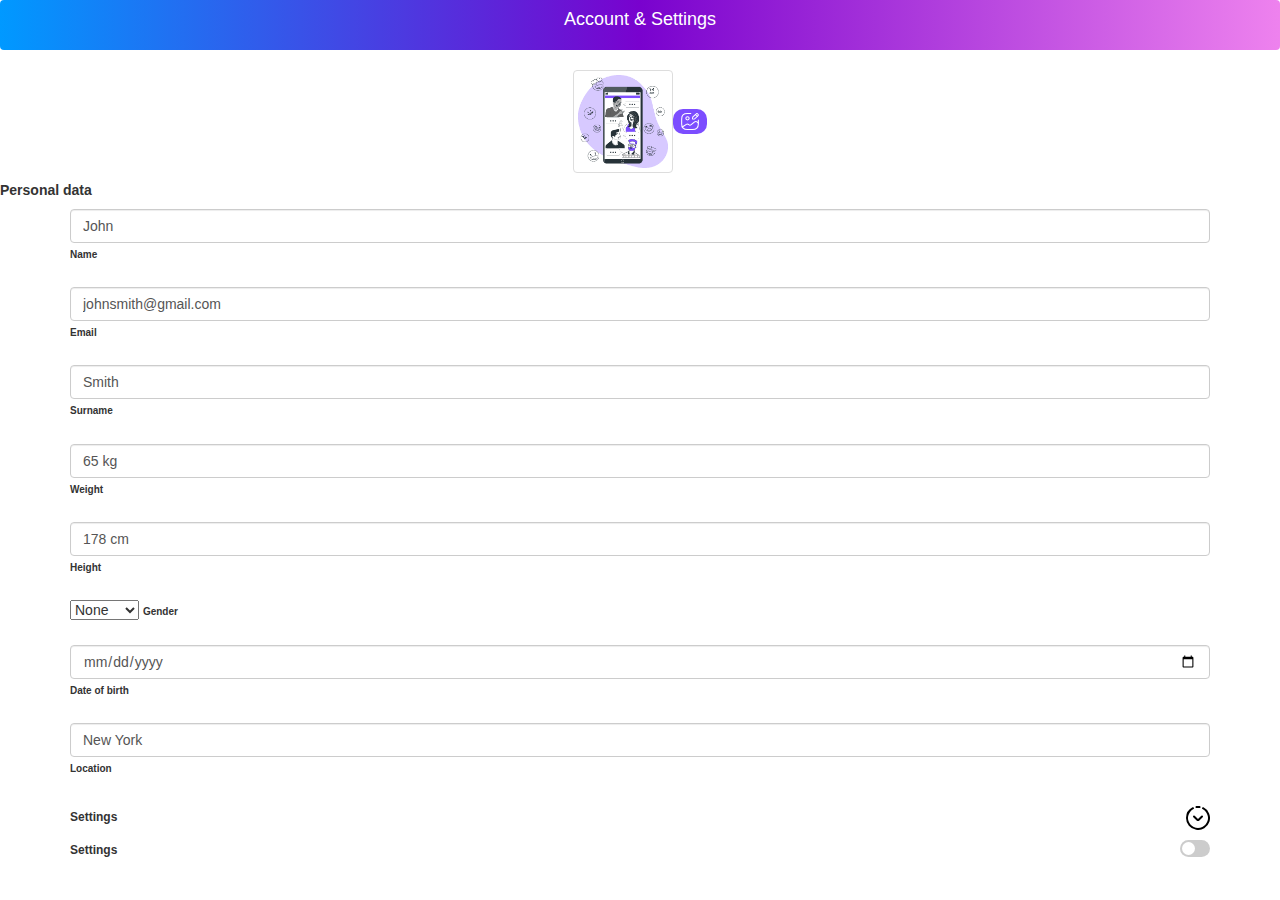
==== pages/accountSettings.html @ 642d5c17 "More and its sub sections created" ====
<!DOCTYPE html>
<html lang="en">
<head>
    <meta charset="UTF-8">
    <meta http-equiv="X-UA-Compatible" content="IE=edge">
    <meta name="viewport" content="width=device-width, initial-scale=1.0">
    <link href="https://cdn.jsdelivr.net/npm/bootstrap@5.1.3/dist/css/bootstrap.min.css" rel="stylesheet" integrity="sha384-1BmE4kWBq78iYhFldvKuhfTAU6auU8tT94WrHftjDbrCEXSU1oBoqyl2QvZ6jIW3" crossorigin="anonymous">
    <script src="https://cdn.jsdelivr.net/npm/bootstrap@5.1.3/dist/js/bootstrap.bundle.min.js" integrity="sha384-ka7Sk0Gln4gmtz2MlQnikT1wXgYsOg+OMhuP+IlRH9sENBO0LRn5q+8nbTov4+1p" crossorigin="anonymous"></script>
    <link rel="stylesheet" href="https://maxcdn.bootstrapcdn.com/bootstrap/3.4.0/css/bootstrap.min.css">
    <link rel="stylesheet" href="https://cdnjs.cloudflare.com/ajax/libs/font-awesome/4.7.0/css/font-awesome.min.css">

    <link rel="stylesheet" href="../css/style.css">
    <title>SiteName</title>
</head>
<body>
    <nav class="navbar navbar-sticky-top Gradient" style="border: none;">
        <!-- <a href="./add_tag.html" style="position: absolute; left: 5%; color: white; cursor: pointer;"><span><i class="fa fa-angle-left" aria-hidden="true" ></i></span></a> -->
        <h4>Account & Settings</h4>
    </nav>
    <div>
        <img src="../assets/images/Group Chat-bro@1X.png" class="img-thumbnail rounded mx-auto d-block" width="100px" alt="..."><span class="badge  position-absolute translate-middle" style="right: 30%; background: #7C4DFF;"><img src="../assets/icons/gallery-edit.svg" alt="" ></span>
    </div>
    <h5 class="title p-4" style="text-align: left;">Personal data</h5>

    <div class="container">
        <div class="card shadow p-3 mb-5 bg-body rounded" style="text-align: left;">
            <div class="card-body">
                <form>
                    <div class="form-floating" style="padding-bottom: 20px;">
                        <input type="text" class="form-control form-control-lg" id="floatingInput" placeholder="name@example.com" value="John">
                        <label for="floatingInput" style="font-size: 10px;">Name</label>
                    </div>
                    <div class="form-floating" style="padding-bottom: 20px;">
                        <input type="email" class="form-control form-control-lg" id="floatingInput" placeholder="name@example.com" value="johnsmith@gmail.com">
                        <label for="floatingInput" style="font-size: 10px;">Email</label>
                    </div>
                    <div class="form-floating" style="padding-bottom: 20px;">
                        <input type="text" class="form-control form-control-lg" id="floatingInput" placeholder="name@example.com" value="Smith">
                        <label for="floatingInput" style="font-size: 10px;">Surname</label>
                    </div>
                    <div class="form-floating" style="padding-bottom: 20px;">
                        <input type="text" class="form-control form-control-lg" id="floatingInput" placeholder="name@example.com" value="65 kg">
                        <label for="floatingInput" style="font-size: 10px;">Weight</label>
                    </div>
                    <div class="form-floating" style="padding-bottom: 20px;">
                        <input type="text" class="form-control form-control-lg" id="floatingInput" placeholder="name@example.com" value="178 cm">
                        <label for="floatingInput" style="font-size: 10px;">Height</label>
                    </div>
                    <div class="form-floating" style="padding-bottom: 20px;">
                        <select class="form-select" id="floatingSelect" aria-label="Floating label select example">
                            <option selected>None</option>
                            <option value="1">Male</option>
                            <option value="2">Female</option>
                            <option value="3">Other</option>
                        </select>
                        <label for="floatingSelect" style="font-size: 10px;">Gender</label>
                    </div>
                    <div class="form-floating" style="padding-bottom: 20px;">
                        <input type="date" class="form-control form-control-lg" id="floatingInput" placeholder="name@example.com" value="01-Jan-2000">
                        <label for="floatingInput" style="font-size: 10px;">Date of birth</label>
                    </div>
                    <div class="form-floating" style="padding-bottom: 20px;">
                        <input type="text" class="form-control form-control-lg" id="floatingInput" placeholder="name@example.com" value="New York">
                        <label for="floatingInput" style="font-size: 10px;">Location</label>
                    </div>
                </form>
            </div>
        </div>
        <div class="card shadow p-3 mb-5 bg-body rounded" style="text-align: left;">
            <div class="listItemFlex" style="align-items: center;">
                <h6 class="title">Settings</h6>
                <img src="../assets/icons/left-arrow.svg" alt="">                   
            </div>
        </div>
        <div class="card shadow p-3 mb-5 bg-body rounded" style="text-align: left;">
            <div class="listItemFlex" style="align-items: center;">
                <h6 class="title">Settings</h6>
                <div>
                    <label class="switch">
                        <input type="checkbox">
                        <span class="slider round"></span>
                    </label>
                </div>                 
            </div>
        </div>
    </div>

    <!-- <nav class="navbar navbar-inverse navbar-fixed-bottom bg-light" >
        <div class="container-flui RowFlex " id="navBtns" >
           <a href="./manage_activies.html" class="navIcon " id="navLink">
               <svg xmlns="http://www.w3.org/2000/svg" width="24" height="24" viewBox="0 0 24 24">
                <g id="ruler_pen" data-name="ruler&amp;pen" transform="translate(-234 -318)">
                    <path id="Vector" d="M10,17V3A2.652,2.652,0,0,0,7,0H3A2.652,2.652,0,0,0,0,3V17a2.652,2.652,0,0,0,3,3H7A2.652,2.652,0,0,0,10,17Z" transform="translate(245.47 320)" fill="none" stroke="#7455f6" stroke-linecap="round" stroke-width="1.5"/>
                    <path id="Vector-2" data-name="Vector" d="M0,0H5" transform="translate(245.47 324)" fill="none" stroke="#7455f6" stroke-linecap="round" stroke-width="1.5"/>
                    <path id="Vector-3" data-name="Vector" d="M0,0H4" transform="translate(245.47 336)" fill="none" stroke="#7455f6" stroke-linecap="round" stroke-width="1.5"/>
                    <path id="Vector-4" data-name="Vector" d="M0,0,5,.05" transform="translate(245.47 331.95)" fill="none" stroke="#7455f6" stroke-linecap="round" stroke-width="1.5"/>
                    <path id="Vector-5" data-name="Vector" d="M0,0H3" transform="translate(245.47 328)" fill="none" stroke="#7455f6" stroke-linecap="round" stroke-width="1.5"/>
                    <path id="Vector-6" data-name="Vector" d="M2.96,0A2.964,2.964,0,0,0,0,2.95V15.91a3.532,3.532,0,0,0,.42,1.52l.82,1.36c.94,1.57,2.49,1.57,3.43,0l.82-1.36a3.532,3.532,0,0,0,.42-1.52V2.95A2.962,2.962,0,0,0,2.96,0Z" transform="translate(236.53 320)" fill="none" stroke="#7455f6" stroke-linecap="round" stroke-width="1.5"/>
                    <path id="Vector-7" data-name="Vector" d="M5.91,0H0" transform="translate(236.53 325)" fill="none" stroke="#7455f6" stroke-linecap="round" stroke-width="1.5"/>
                    <path id="Vector-8" data-name="Vector" d="M0,0H24V24H0Z" transform="translate(234 318)" fill="none" opacity="0"/>
                </g>
                </svg>
           </a>
           <a href="#!" class="navIcon" id="navLink">
               <svg xmlns="http://www.w3.org/2000/svg" width="24" height="24" viewBox="0 0 24 24">
                <g id="ruler_pen" data-name="ruler&amp;pen" transform="translate(-234 -318)">
                    <path id="Vector" d="M10,17V3A2.652,2.652,0,0,0,7,0H3A2.652,2.652,0,0,0,0,3V17a2.652,2.652,0,0,0,3,3H7A2.652,2.652,0,0,0,10,17Z" transform="translate(245.47 320)" fill="none" stroke="#7455f6" stroke-linecap="round" stroke-width="1.5"/>
                    <path id="Vector-2" data-name="Vector" d="M0,0H5" transform="translate(245.47 324)" fill="none" stroke="#7455f6" stroke-linecap="round" stroke-width="1.5"/>
                    <path id="Vector-3" data-name="Vector" d="M0,0H4" transform="translate(245.47 336)" fill="none" stroke="#7455f6" stroke-linecap="round" stroke-width="1.5"/>
                    <path id="Vector-4" data-name="Vector" d="M0,0,5,.05" transform="translate(245.47 331.95)" fill="none" stroke="#7455f6" stroke-linecap="round" stroke-width="1.5"/>
                    <path id="Vector-5" data-name="Vector" d="M0,0H3" transform="translate(245.47 328)" fill="none" stroke="#7455f6" stroke-linecap="round" stroke-width="1.5"/>
                    <path id="Vector-6" data-name="Vector" d="M2.96,0A2.964,2.964,0,0,0,0,2.95V15.91a3.532,3.532,0,0,0,.42,1.52l.82,1.36c.94,1.57,2.49,1.57,3.43,0l.82-1.36a3.532,3.532,0,0,0,.42-1.52V2.95A2.962,2.962,0,0,0,2.96,0Z" transform="translate(236.53 320)" fill="none" stroke="#7455f6" stroke-linecap="round" stroke-width="1.5"/>
                    <path id="Vector-7" data-name="Vector" d="M5.91,0H0" transform="translate(236.53 325)" fill="none" stroke="#7455f6" stroke-linecap="round" stroke-width="1.5"/>
                    <path id="Vector-8" data-name="Vector" d="M0,0H24V24H0Z" transform="translate(234 318)" fill="none" opacity="0"/>
                </g>
                </svg>
           </a>
           <a href="#!" class="navIcon" id="navLink">
               <svg xmlns="http://www.w3.org/2000/svg" width="24" height="24" viewBox="0 0 24 24">
                <g id="ruler_pen" data-name="ruler&amp;pen" transform="translate(-234 -318)">
                    <path id="Vector" d="M10,17V3A2.652,2.652,0,0,0,7,0H3A2.652,2.652,0,0,0,0,3V17a2.652,2.652,0,0,0,3,3H7A2.652,2.652,0,0,0,10,17Z" transform="translate(245.47 320)" fill="none" stroke="#7455f6" stroke-linecap="round" stroke-width="1.5"/>
                    <path id="Vector-2" data-name="Vector" d="M0,0H5" transform="translate(245.47 324)" fill="none" stroke="#7455f6" stroke-linecap="round" stroke-width="1.5"/>
                    <path id="Vector-3" data-name="Vector" d="M0,0H4" transform="translate(245.47 336)" fill="none" stroke="#7455f6" stroke-linecap="round" stroke-width="1.5"/>
                    <path id="Vector-4" data-name="Vector" d="M0,0,5,.05" transform="translate(245.47 331.95)" fill="none" stroke="#7455f6" stroke-linecap="round" stroke-width="1.5"/>
                    <path id="Vector-5" data-name="Vector" d="M0,0H3" transform="translate(245.47 328)" fill="none" stroke="#7455f6" stroke-linecap="round" stroke-width="1.5"/>
                    <path id="Vector-6" data-name="Vector" d="M2.96,0A2.964,2.964,0,0,0,0,2.95V15.91a3.532,3.532,0,0,0,.42,1.52l.82,1.36c.94,1.57,2.49,1.57,3.43,0l.82-1.36a3.532,3.532,0,0,0,.42-1.52V2.95A2.962,2.962,0,0,0,2.96,0Z" transform="translate(236.53 320)" fill="none" stroke="#7455f6" stroke-linecap="round" stroke-width="1.5"/>
                    <path id="Vector-7" data-name="Vector" d="M5.91,0H0" transform="translate(236.53 325)" fill="none" stroke="#7455f6" stroke-linecap="round" stroke-width="1.5"/>
                    <path id="Vector-8" data-name="Vector" d="M0,0H24V24H0Z" transform="translate(234 318)" fill="none" opacity="0"/>
                </g>
                </svg>
           </a>
           <a href="./more.html" class="navIcon active" id="navLink">
               <svg xmlns="http://www.w3.org/2000/svg" width="18.314" height="4.226" viewBox="0 0 18.314 4.226">
                    <g id="dots" transform="translate(-3 17.226) rotate(-90)">
                        <path id="XMLID_294_" d="M13,15.113A2.113,2.113,0,1,0,15.113,13,2.116,2.116,0,0,0,13,15.113Z" transform="translate(0 -2.956)"/>
                        <path id="XMLID_295_" d="M13,25.113A2.113,2.113,0,1,0,15.113,23,2.116,2.116,0,0,0,13,25.113Z" transform="translate(0 -5.913)"/>
                        <path id="XMLID_297_" d="M13,5.113A2.113,2.113,0,1,0,15.113,3,2.116,2.116,0,0,0,13,5.113Z"/>
                    </g>
                </svg>
           </a>
        </div>
    </nav> -->

    <script src="../js/index.js"></script>
</body>
</html>
---- css/style.css ----
*{
    padding: 0%;
    margin: 0%;
    box-sizing: border-box;
}

body{
    text-align: center;
    text-decoration: none;
}


.tMargin{
    margin-top: 5%;
}
.bMargin{
    margin-bottom: 5%;
}

.separator {
    display: flex;
    align-items: center;
    text-align: center;
}

.separator::before,
.separator::after {
    content: '';
    flex: 1;
    border-bottom: 1px solid #000;
}

.separator:not(:empty)::before {
    margin-right: .25em;
}

.separator:not(:empty)::after {
    margin-left: .25em;
}


.switch {
    position: relative;
    display: inline-block;
    width: 30px;
    height: 17px;
}

.switch input {
    opacity: 0;
    width: 0;
    height: 0;
}

.slider {
    position: absolute;
    cursor: pointer;
    top: 0;
    left: 0;
    right: 0;
    bottom: 0;
    background-color: #ccc;
    -webkit-transition: .4s;
    transition: .4s;
}

.slider:before {
    position: absolute;
    content: "";
    height: 13px;
    width: 13px;
    left: 2px;
    bottom: 2px;
    background-color: white;
    -webkit-transition: .4s;
    transition: .4s;
}

input:checked+.slider {
    background-color: #2196F3;
}

input:focus+.slider {
    box-shadow: 0 0 1px #2196F3;
}

input:checked+.slider:before {
    -webkit-transform: translateX(13px);
    -ms-transform: translateX(13px);
    transform: translateX(13px);
}

.slider.round {
    border-radius: 34px;
}

.slider.round:before {
    border-radius: 50%;
}

.myButton{
    width: 100%;
    background: white;
    padding: 3.5%;
    font-size: 20px;
    border-radius: 5px;
    border:1px solid #ccc;
}

.coloredBtn{
    color: white;
    background-image: linear-gradient(to right, rgb(0, 153, 255), rgb(121, 2, 206), violet);
    border:none;
    box-shadow: 0 3px 8px 0 gray;

}
.floatingBtn{
    position: fixed;
    width: 90%;
    bottom: 10%;
    left: 5%;
}

.title{
    font-weight:bold;
}
.subtitle{
    font-size: 14px;
    color: #aaa;
}

.cardTitle{
    display: flex;
    flex-direction: row;
    justify-content: space-between;
    margin-bottom: 10px ;
}
 
.smlTxt{
    font-size: 10px;
    color: #bbb;
}

.iconImg{
    width: 20px;
    margin-right: 16px;
}
.mainImg{
    width: 100%;
}

.Gradient{
    background: linear-gradient(to right, rgb(0, 153, 255), rgb(121, 2, 206), violet) no-repeat;

    color: white;
}

.ColFlex{
    display: flex;
    flex-direction: column;
    justify-content: space-between;
    align-items: center;
    padding-left: 0px;
    padding-right: 0px;
    margin-left: 0px;
    margin-right: 0px;
}

.RowFlex{
    width: 100%;
    display: flex;
    flex-direction: row;
    justify-content: space-around;
    align-items: center;
}
.listItemFlex{
    width: 100%;
    display: flex;
    flex-direction: row;
    justify-content: space-between;
    align-items: flex-start;
}

.lb-Yellow{
    border-left: 1px solid yellow;
}
.rb-Yellow{
    border-right: 1px solid yellow;
}
.tb-Yellow{
    border-top: 1px solid yellow;
}
.bb-Yellow{
    border-bottom: 1px solid yellow;
}

.lb-red{
    border-left: 1px solid red;
}
.rb-red{
    border-right: 1px solid red;
}
.tb-red{
    border-top: 1px solid red;
}
.bb-red{
    border-bottom: 1px solid red;
}

.emtBox{
    border: 1px solid #aaa;
    height: 100%;
    width: 100%;
    display: flex;
    flex-direction: column;
    justify-content: center;
    align-items: center;
    cursor: pointer;

}

.iconSize{
    font-size: 20px;
}

.noBorder{
    border: none;
}

.navIcon{
    padding: 10px;
}

#navLink path {
    fill: #aaa;
}

.active {
    border-top: 3px solid #7C4DFF;
    fill: #7C4DFF;
}

.active  path{
    fill: #7C4DFF;
}

.bgActive{
    background: #7C4DFF;
}

.bgActive path{
    fill:white
}
svg path{
    fill: #7C4DFF;
}
.roundDiv{
    padding: 25%;
    border: 1px solid #aaa;
    border-radius: 100%;
}
.roundDiv2{
    padding: 20%;
    border: 1px solid #aaa;
    border-radius: 100%;
}
.moreSectionIcons{
    /* width: 50%; */
    padding: 10px;
    border: 1px solid #aaa;
    border-radius: 100%;
    background: greenyellow;
}
.CustomBorder {
    border: 1px solid #7C4DFF;
    color: #7C4DFF;
}
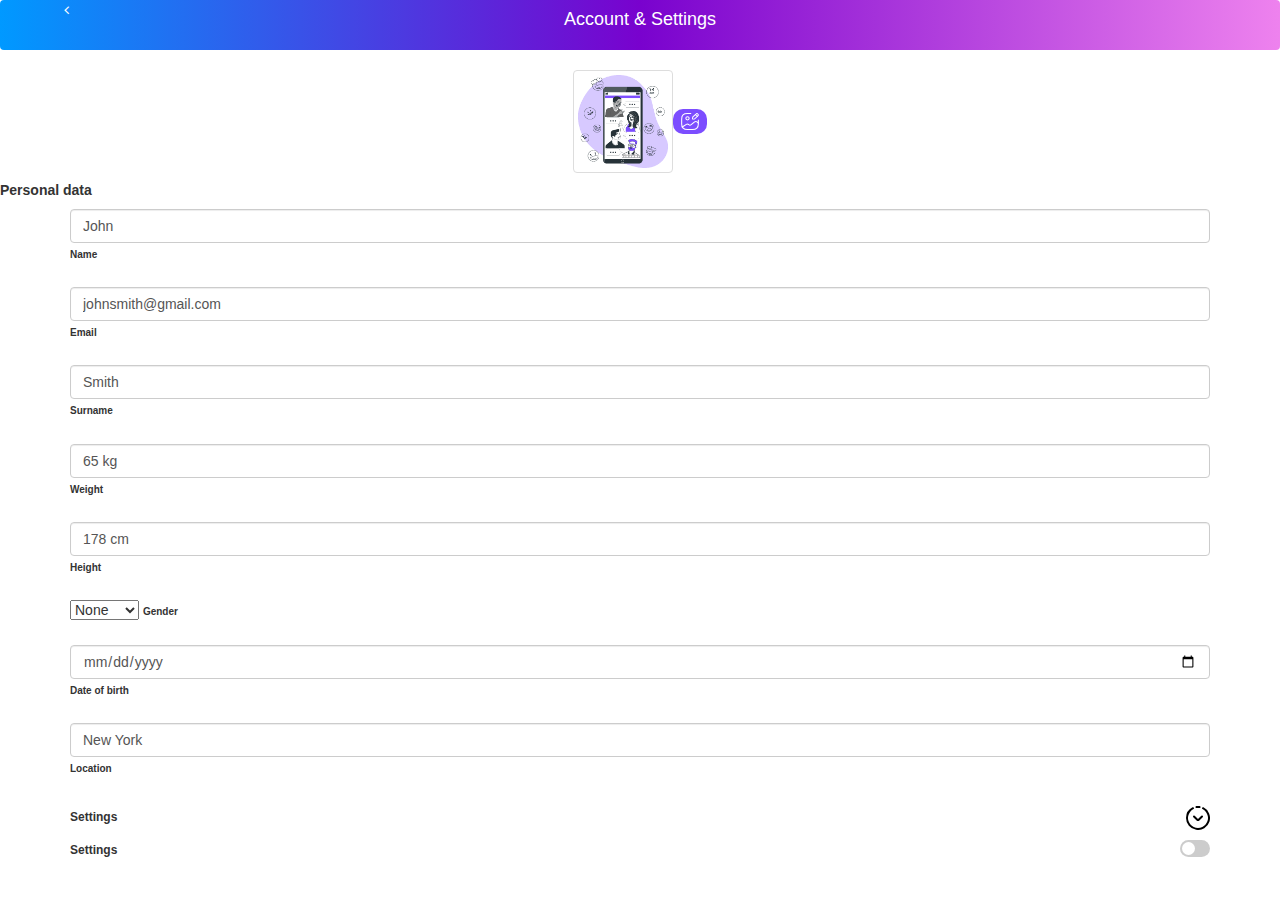
==== commit 6ba80ec1: "Analysis page added" ====
--- a/pages/accountSettings.html
+++ b/pages/accountSettings.html
@@ -14,7 +14,7 @@
 </head>
 <body>
     <nav class="navbar navbar-sticky-top Gradient" style="border: none;">
-        <!-- <a href="./add_tag.html" style="position: absolute; left: 5%; color: white; cursor: pointer;"><span><i class="fa fa-angle-left" aria-hidden="true" ></i></span></a> -->
+        <a href="./more.html" style="position: absolute; left: 5%; color: white; cursor: pointer;"><span><i class="fa fa-angle-left" aria-hidden="true" ></i></span></a>
         <h4>Account & Settings</h4>
     </nav>
     <div>
--- a/css/style.css
+++ b/css/style.css
@@ -259,7 +259,7 @@
     border: 1px solid #aaa;
     border-radius: 100%;
 }
-.roundDiv2{
+.rec_roundDiv {
     padding: 20%;
     border: 1px solid #aaa;
     border-radius: 100%;
